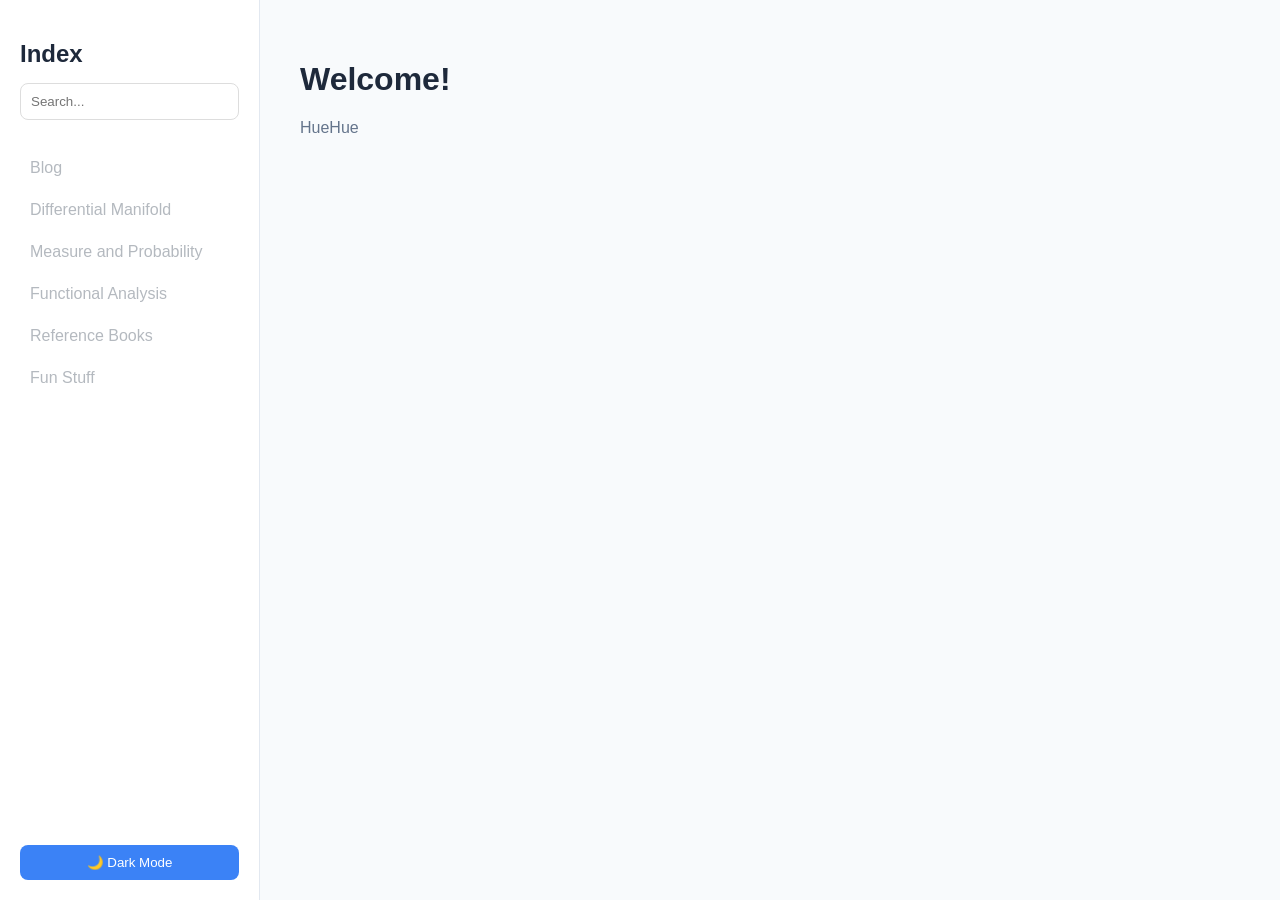
==== index.html @ 893dd0c2 "Update index.html" ====
<!DOCTYPE html>
<html>
<head>
  <title>Home</title>
  <script>
  if (localStorage.getItem("darkMode") === "enabled") {
    document.documentElement.classList.add("dark");
  }
</script>
  <link rel="stylesheet" href="style.css">
  <meta name="viewport" content="width=device-width, initial-scale=1.0">
</head>
<body>

<div class="container">

  <!-- Sidebar -->
  <aside class="sidebar">
    <h2>Index</h2>

    <input type="text" id="search" placeholder="Search...">

    <ul id="notesList">
      <li><a href="Notes/blog.html">Blog</a></li>
      <li><a href="Notes/DM.html">Differential Manifold</a></li>
      <li><a href="Notes/MP.html">Measure and Probability</a></li>
      <li><a href="Notes/FA.html">Functional Analysis</a></li>
      <li><a href="Notes/coding.html">Reference Books</a></li>
      <li><a href="Notes/coding.html">Fun Stuff</a></li>      
    </ul>

    <button onclick="toggleDark()">🌙 Dark Mode</button>
  </aside>

  <!-- Main Content -->
  <main class="content">
    <h1>Welcome!</h1>
    <p>HueHue</p>
  </main>

</div>

<script src="script.js"></script>
</body>
</html>
---- style.css ----
* {
  box-sizing: border-box;
}

body {
  margin: 0;
  font-family: -apple-system, BlinkMacSystemFont, "Segoe UI", Roboto, sans-serif;
  background: #f8fafc;
  color: #1e293b;
}

.container {
  display: flex;
  height: 100vh;
}

/* Sidebar */
.sidebar {
  width: 260px;
  background: white;
  border-right: 1px solid #e2e8f0;
  padding: 20px;
  display: flex;
  flex-direction: column;
}

.sidebar h2 {
  margin-bottom: 15px;
}

.sidebar input {
  padding: 10px;
  border-radius: 8px;
  border: 1px solid #ddd;
  margin-bottom: 15px;
  outline: none;
}

.sidebar input:focus {
  border-color: #3b82f6;
}

.sidebar ul {
  list-style: none;
  padding: 0;
  flex: 1;
}

.sidebar li {
  margin-bottom: 8px;
}

.sidebar a {
  text-decoration: none;
  color: #b4b9bf;
  padding: 8px 10px;
  border-radius: 8px;
  display: block;
  transition: 0.2s;
}

.sidebar a:hover {
  background: #f1f5f9;
  color: #2563eb;
}

/* Button */
.sidebar button {
  padding: 10px;
  border: none;
  border-radius: 8px;
  background: #3b82f6;
  color: white;
  cursor: pointer;
  transition: 0.2s;
}

.sidebar button:hover {
  background: #2563eb;
}

/* Main Content */
.content {
  flex: 1;
  padding: 40px;
  overflow-y: auto;
}

.content h1 {
  font-size: 32px;
  margin-bottom: 10px;
}

.content p {
  color: #64748b;
}

.content h2 {
  margin-top: 25px;
}

.content p {
  line-height: 1.7;
}

/*iframe {
  margin-top: 6-px;
  box-shadow: 0 4px 20px rgba(0,0,0,0.1);
}*/ 
/*.doc-section {
  display: block;
}

.doc-section button {
  position: relative;
  z-index: 1;
  display: block;
  margin-bottom: 15px; 👈 pushes iframe down 
}

#viewer {
  width: 100%;
  height: 70vh;
  border: none;
  display: block; /* 👈 important 
}*/
.doc-layout {
  display: flex;
  height: 80vh;
  gap: 50px
}

/* Left panel */
.doc-list {
  position: relative;
  z-index: 1;
  width: 200px;
  display: flex;
  flex-direction: column;
  gap: 10px;
}

/* Right panel */
.doc-viewer {
  
  flex: 1;
}

#viewer {
  width: 100%;
  height: 1080px;
  border: none;
}
/* DARK MODE */
.dark body {
  background: #0f172a;
  color: #e2e8f0;
}

.dark .sidebar {
  background: #020617;
  border-right: 1px solid #1e293b;
}

.dark .sidebar a {
  color: #cbd5f5;
}

.dark .sidebar a:hover {
  background: #1e293b;
}

.dark .sidebar input {
  background: #020617;
  border: 1px solid #334155;
  color: white;
}


.dark .sidebar button {
  background: #6366f1;
}
.dark button{
  background: #4e51de
}
/* Mobile styles */
@media (max-width: 768px) {

  .container {
    flex-direction: column;
    height: auto; /* important fix */
  }

  /* Sidebar becomes top */
  .sidebar {
    width: 100%;
    height: auto;
    border-right: none;
    border-bottom: 1px solid #e2e8f0;
  }

  /* Content spacing */
  .content {
    padding: 20px;
  }

  /* Fix iframe height */
  #viewer {
    height: 60vh;
  }

  /* Buttons full width */
  button {
    width: 100%;
    padding: 12px;
    font-size: 16px;
  }
}
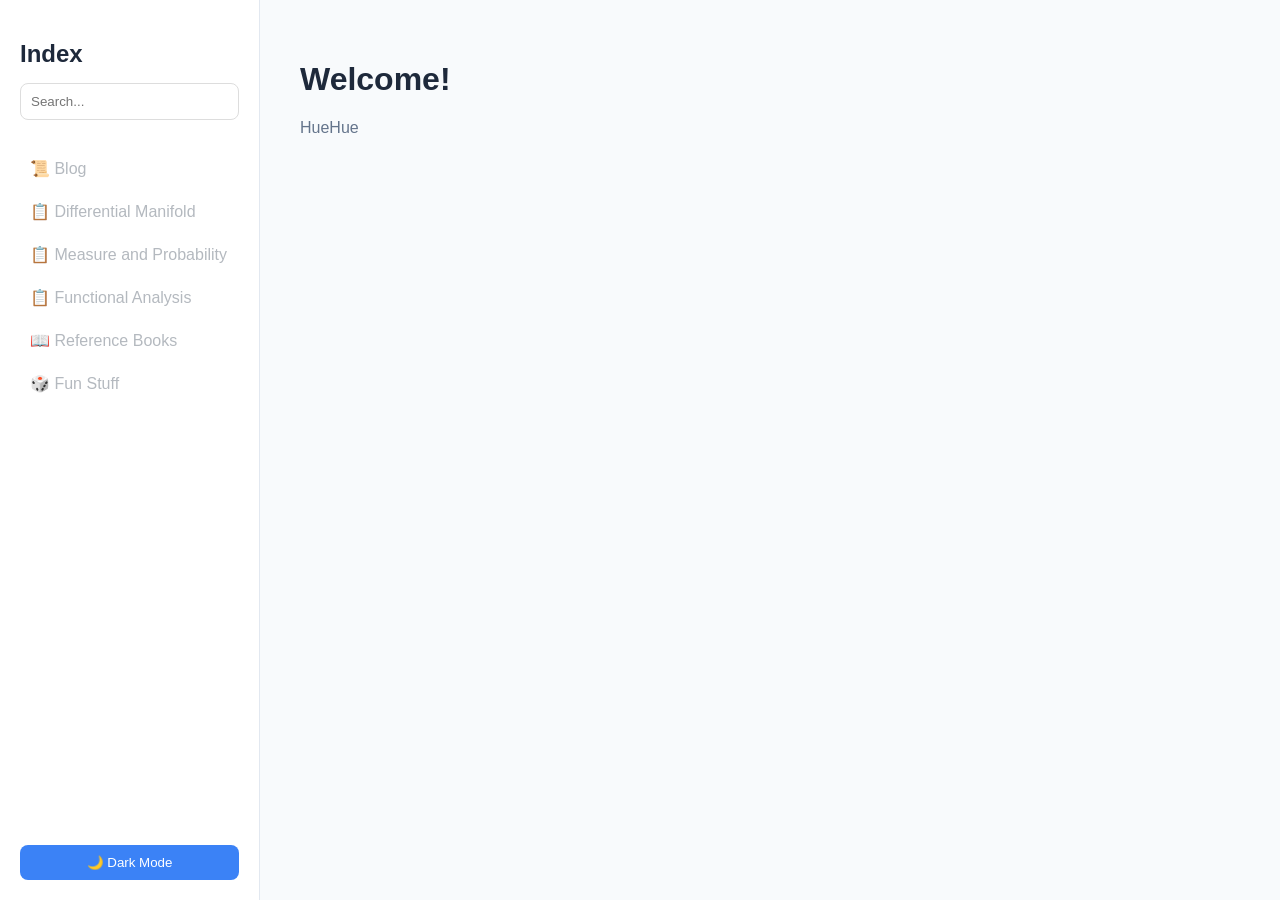
==== commit 19820d95: "Update index.html" ====
--- a/index.html
+++ b/index.html
@@ -21,12 +21,12 @@
     <input type="text" id="search" placeholder="Search...">
 
     <ul id="notesList">
-      <li><a href="Notes/blog.html">Blog</a></li>
-      <li><a href="Notes/DM.html">Differential Manifold</a></li>
-      <li><a href="Notes/MP.html">Measure and Probability</a></li>
-      <li><a href="Notes/FA.html">Functional Analysis</a></li>
-      <li><a href="Notes/coding.html">Reference Books</a></li>
-      <li><a href="Notes/coding.html">Fun Stuff</a></li>      
+      <li><a href="Notes/blog.html">📜 Blog</a></li>
+      <li><a href="Notes/DM.html">📋 Differential Manifold</a></li>
+      <li><a href="Notes/MP.html">📋 Measure and Probability</a></li>
+      <li><a href="Notes/FA.html">📋 Functional Analysis</a></li>
+      <li><a href="Notes/coding.html">📖 Reference Books</a></li>
+      <li><a href="Notes/coding.html">🎲 Fun Stuff</a></li>      
     </ul>
 
     <button onclick="toggleDark()">🌙 Dark Mode</button>
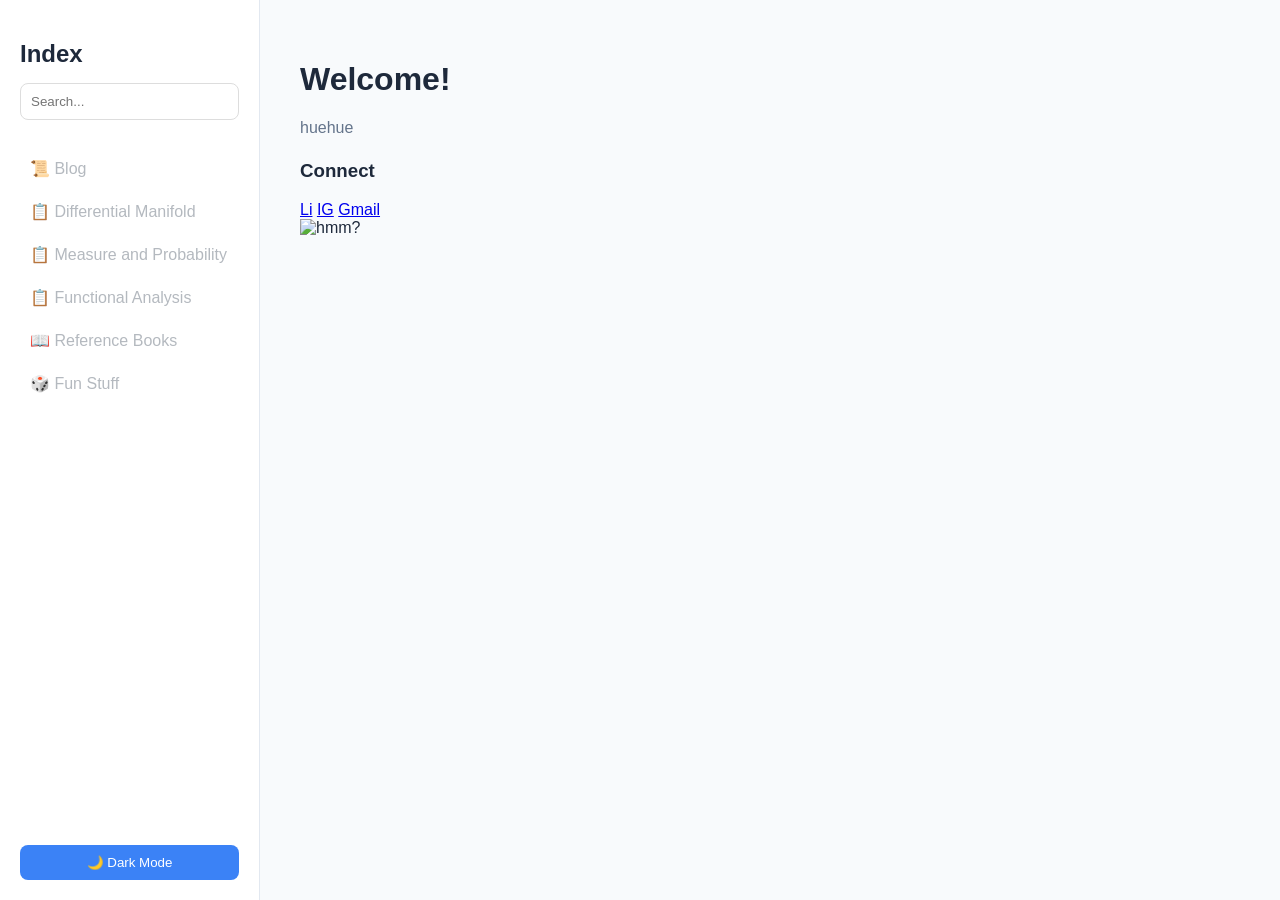
==== commit 895e6144: "Update index.html" ====
--- a/index.html
+++ b/index.html
@@ -26,18 +26,38 @@
       <li><a href="Notes/MP.html">📋 Measure and Probability</a></li>
       <li><a href="Notes/FA.html">📋 Functional Analysis</a></li>
       <li><a href="Notes/coding.html">📖 Reference Books</a></li>
-      <li><a href="Notes/coding.html">🎲 Fun Stuff</a></li>      
+      <li><a href="Notes/Fun.html">🎲 Fun Stuff</a></li>      
     </ul>
 
     <button onclick="toggleDark()">🌙 Dark Mode</button>
   </aside>
 
   <!-- Main Content -->
-  <main class="content">
-    <h1>Welcome!</h1>
-    <p>HueHue</p>
-  </main>
+ <main class="content">
 
+  <div class="home-layout">
+
+    <!-- Left: Intro -->
+    <div class="home-intro">
+      <h1>Welcome!</h1>
+      <p>huehue</p>
+
+      <div class="socials">
+        <h3>Connect</h3>
+        <a href="#">Li</a>
+        <a href="#">IG</a>
+        <a href="#">Gmail</a>
+      </div>
+    </div>
+
+    <!-- Right: Photo -->
+    <div class="home-photo">
+      <img src='your-photo.jpg' alt="hmm?">
+    </div>
+
+  </div>
+
+</main>
 </div>
 
 <script src="script.js"></script>
--- a/style.css
+++ b/style.css
@@ -181,7 +181,8 @@
   background: #6366f1;
 }
 .dark button{
-  background: #4e51de
+  background: #020617;
+  color: #e2e8f0
 }
 /* Mobile styles */
 @media (max-width: 768px) {
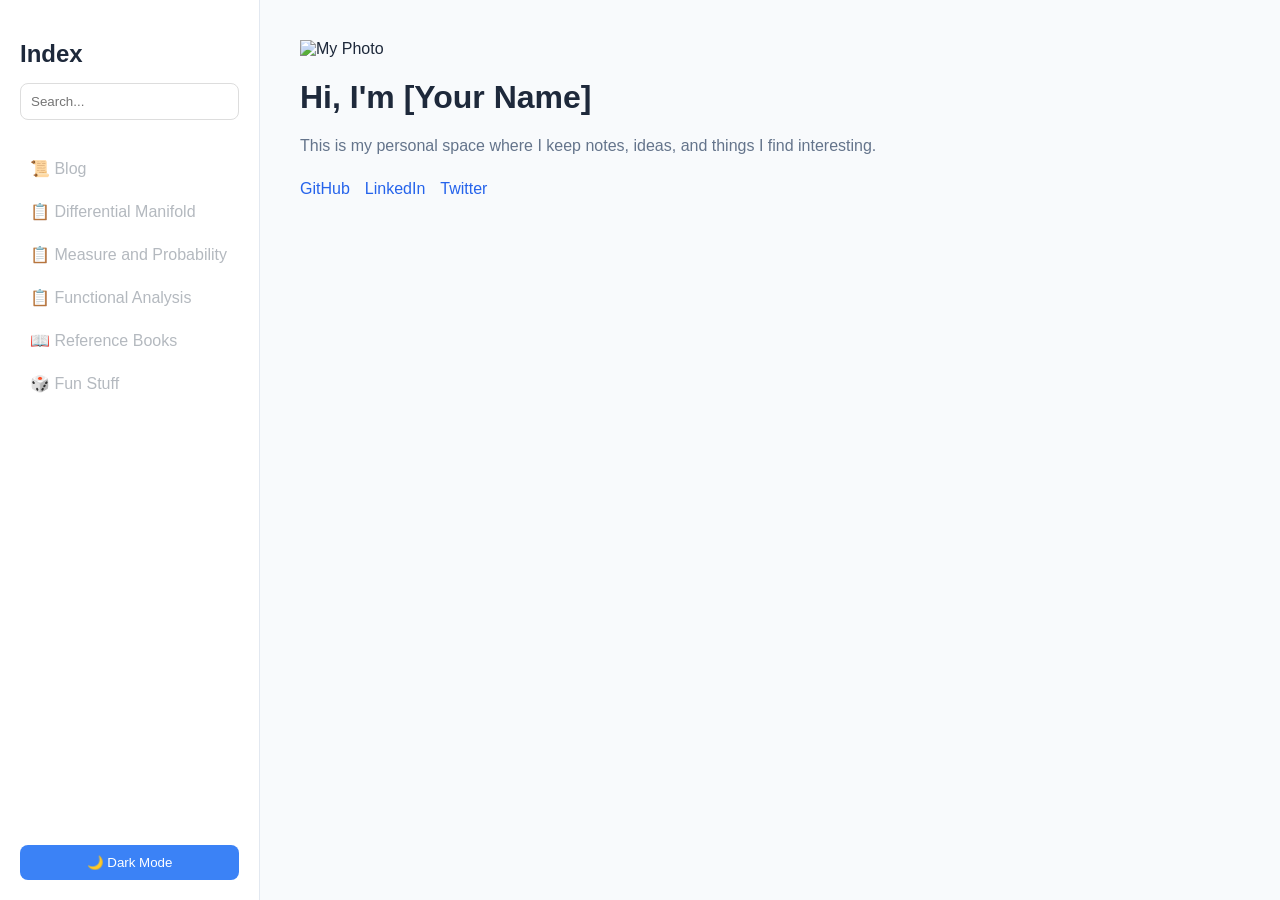
==== commit e633e7f1: "Update index.html" ====
--- a/index.html
+++ b/index.html
@@ -35,24 +35,20 @@
   <!-- Main Content -->
  <main class="content">
 
-  <div class="home-layout">
+  <div class="home">
 
-    <!-- Left: Intro -->
-    <div class="home-intro">
-      <h1>Welcome!</h1>
-      <p>huehue</p>
+    <img src="your-photo.jpg" alt="My Photo" class="profile-pic">
 
-      <div class="socials">
-        <h3>Connect</h3>
-        <a href="#">Li</a>
-        <a href="#">IG</a>
-        <a href="#">Gmail</a>
-      </div>
-    </div>
+    <h1>Hi, I'm [Your Name]</h1>
 
-    <!-- Right: Photo -->
-    <div class="home-photo">
-      <img src='your-photo.jpg' alt="hmm?">
+    <p class="intro">
+      This is my personal space where I keep notes, ideas, and things I find interesting.
+    </p>
+
+    <div class="socials">
+      <a href="#">GitHub</a>
+      <a href="#">LinkedIn</a>
+      <a href="#">Twitter</a>
     </div>
 
   </div>
--- a/style.css
+++ b/style.css
@@ -8,7 +8,43 @@
   background: #f8fafc;
   color: #1e293b;
 }
-
+.home-layout {
+  display: flex;
+  align-items: center;
+  justify-content: space-between;
+  gap: 40px;
+}
+
+/* Intro section */
+.home-intro {
+  max-width: 500px;
+}
+
+.socials {
+  margin-top: 20px;
+  display: flex;
+  gap: 15px;
+}
+
+.socials a {
+  text-decoration: none;
+  color: #2563eb;
+  font-weight: 500;
+}
+
+.socials a:hover {
+  text-decoration: underline;
+}
+
+/* Photo */
+.home-photo img:hover {
+  transform: scale(1.05);
+  transition: 0.3s;
+  width: 200px;
+  border-radius: 50%;
+  object-fit: cover;
+  box-shadow: 0 8px 25px rgba(0,0,0,0.15);
+}
 .container {
   display: flex;
   height: 100vh;
@@ -186,6 +222,18 @@
 }
 /* Mobile styles */
 @media (max-width: 768px) {
+   .home-layout {
+    flex-direction: column;
+    text-align: center;
+  }
+
+  .home-photo img {
+    width: 150px;
+  }
+
+  .socials {
+    justify-content: center;
+  }
 
   .container {
     flex-direction: column;
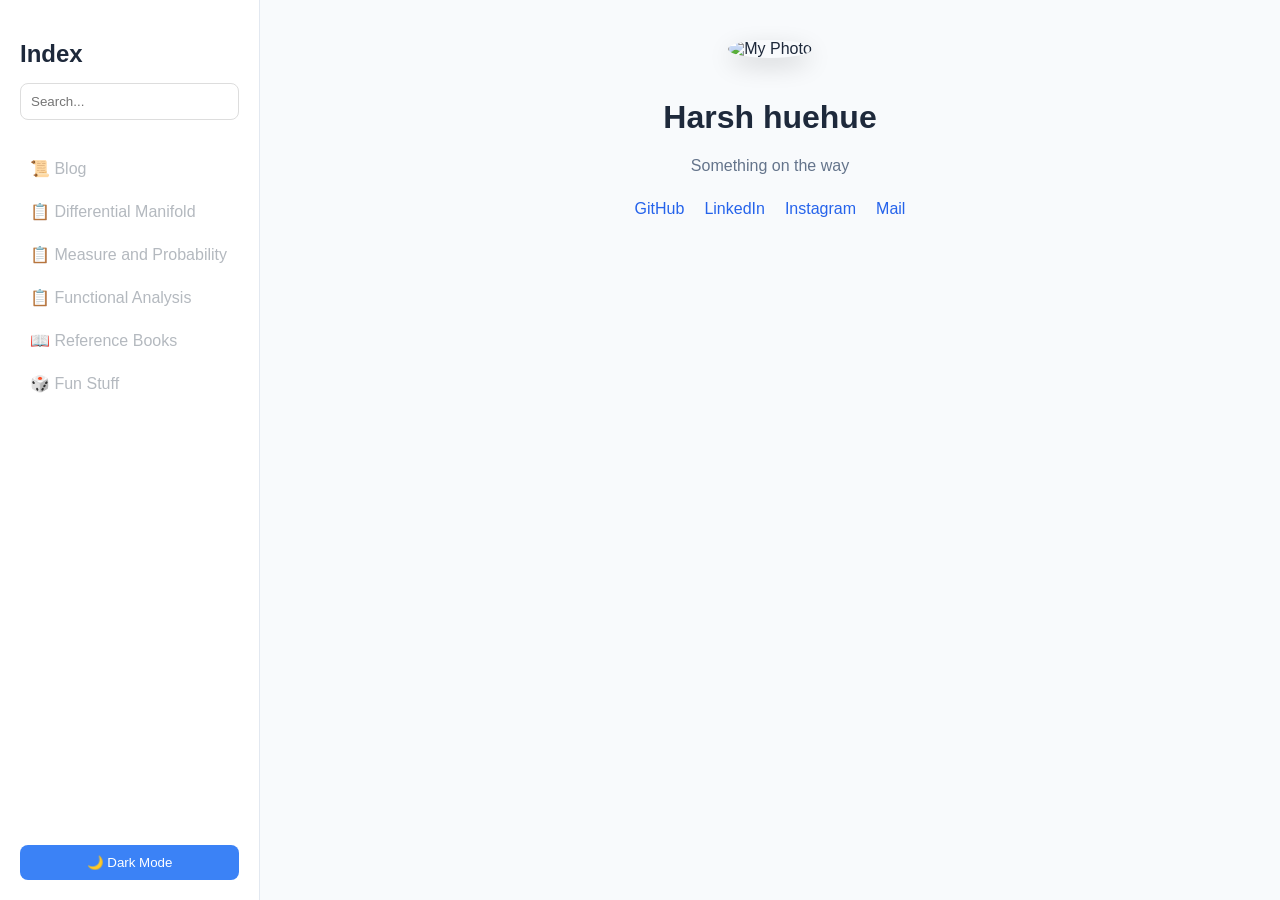
==== commit ee7216d9: "Update index.html" ====
--- a/index.html
+++ b/index.html
@@ -37,18 +37,19 @@
 
   <div class="home">
 
-    <img src="your-photo.jpg" alt="My Photo" class="profile-pic">
+    <img src='pfp.jpg' alt="My Photo" class="profile-pic">
 
-    <h1>Hi, I'm [Your Name]</h1>
+    <h1>Harsh huehue</h1>
 
     <p class="intro">
-      This is my personal space where I keep notes, ideas, and things I find interesting.
+      Something on the way
     </p>
 
     <div class="socials">
-      <a href="#">GitHub</a>
-      <a href="#">LinkedIn</a>
-      <a href="#">Twitter</a>
+      <a href='https://github.com/harsht22'>GitHub</a>
+      <a href='https://www.linkedin.com/in/harsh-tandon-71bb15271/'>LinkedIn</a>
+      <a href='https://www.instagram.com/laplacesdemonishere/'>Instagram</a>
+      <a href='harsht22@iiserb.ac.in'>Mail</a>
     </div>
 
   </div>
--- a/style.css
+++ b/style.css
@@ -8,22 +8,41 @@
   background: #f8fafc;
   color: #1e293b;
 }
-.home-layout {
-  display: flex;
-  align-items: center;
-  justify-content: space-between;
-  gap: 40px;
-}
-
-/* Intro section */
-.home-intro {
-  max-width: 500px;
-}
-
+.home {
+  max-width: 600px;
+  margin: 0 auto;
+  text-align: center;
+}
+
+/* Profile image */
+.profile-pic{
+  width: 140px;
+  height: 140px;
+  border-radius: 50%;
+  object-fit: cover;
+  margin-bottom: 20px;
+  box-shadow: 0 8px 25px rgba(0,0,0,0.15);
+}
+
+/* Heading */
+.home h1 {
+  font-size: 28px;
+  margin-bottom: 10px;
+}
+
+/* Intro text */
+.intro {
+  color: #64748b;
+  font-size: 16px;
+  line-height: 1.6;
+}
+
+/* Socials */
 .socials {
   margin-top: 20px;
   display: flex;
-  gap: 15px;
+  justify-content: center;
+  gap: 20px;
 }
 
 .socials a {
@@ -34,16 +53,6 @@
 
 .socials a:hover {
   text-decoration: underline;
-}
-
-/* Photo */
-.home-photo img:hover {
-  transform: scale(1.05);
-  transition: 0.3s;
-  width: 200px;
-  border-radius: 50%;
-  object-fit: cover;
-  box-shadow: 0 8px 25px rgba(0,0,0,0.15);
 }
 .container {
   display: flex;
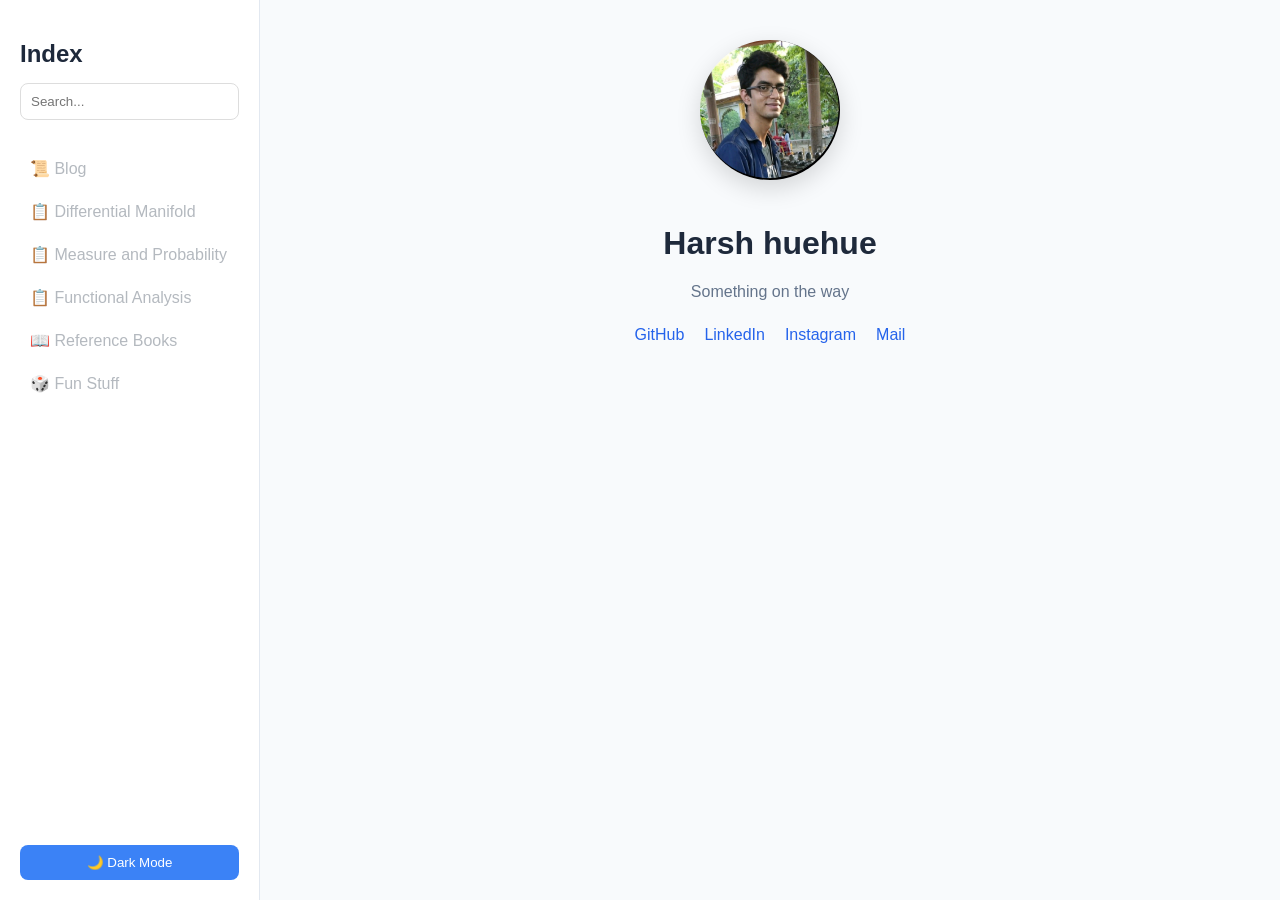
==== commit 32475e37: "Update index.html" ====
--- a/index.html
+++ b/index.html
@@ -49,7 +49,7 @@
       <a href='https://github.com/harsht22'>GitHub</a>
       <a href='https://www.linkedin.com/in/harsh-tandon-71bb15271/'>LinkedIn</a>
       <a href='https://www.instagram.com/laplacesdemonishere/'>Instagram</a>
-      <a href='harsht22@iiserb.ac.in'>Mail</a>
+      <a href='mailto:harsht22@iiserb.ac.in'>Mail</a>
     </div>
 
   </div>
--- a/style.css
+++ b/style.css
@@ -24,6 +24,10 @@
   box-shadow: 0 8px 25px rgba(0,0,0,0.15);
 }
 
+.profile-pic:hover{
+  transform: scale(1.05);
+  transition: 0.3s;
+}
 /* Heading */
 .home h1 {
   font-size: 28px;
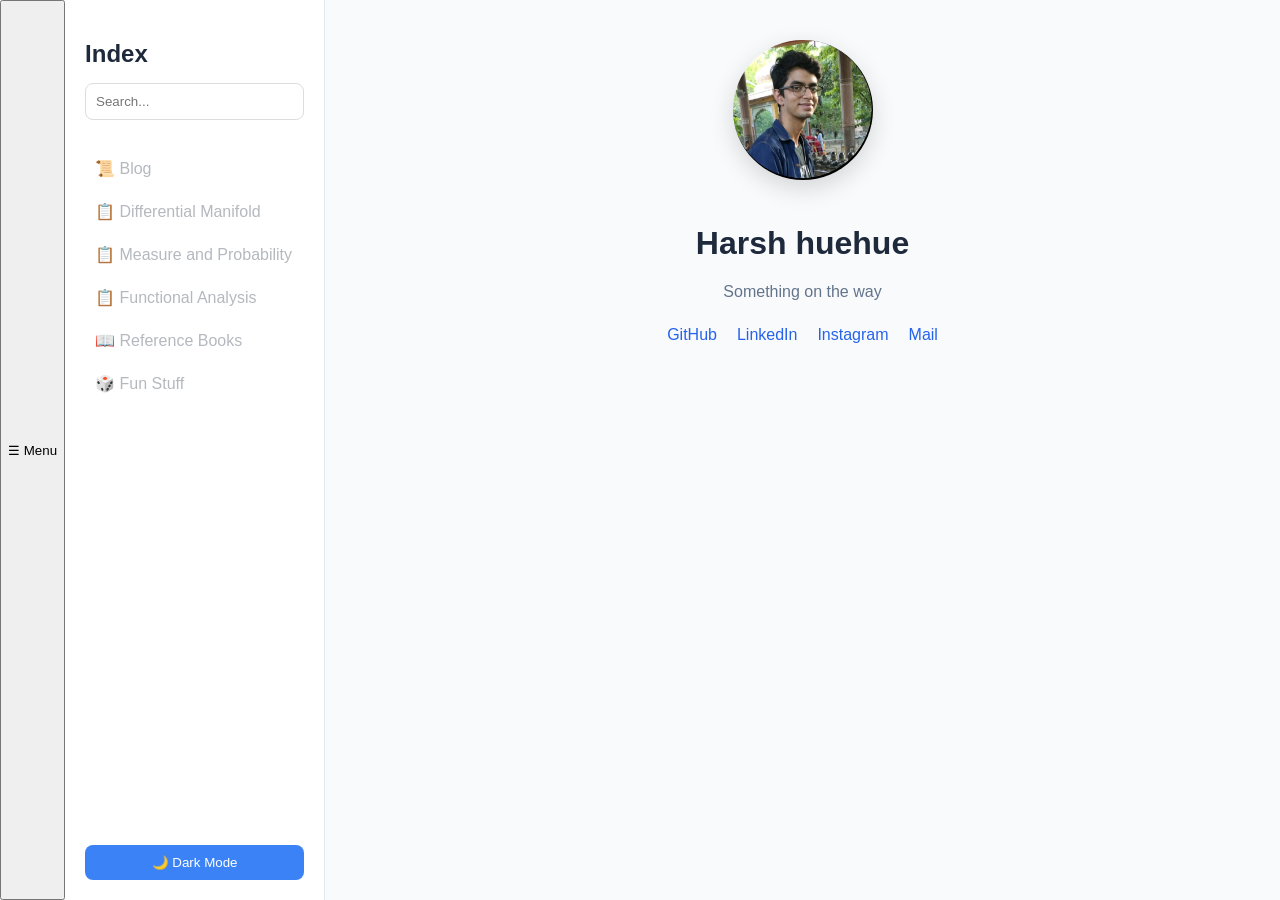
==== commit 36cfb8d1: "Update index.html" ====
--- a/index.html
+++ b/index.html
@@ -13,9 +13,9 @@
 <body>
 
 <div class="container">
-
+  <button class="menu-toggle" onclick="toggleMenu()">☰ Menu</button>
   <!-- Sidebar -->
-  <aside class="sidebar">
+  <aside class="sidebar" id="sidebar">
     <h2>Index</h2>
 
     <input type="text" id="search" placeholder="Search...">
